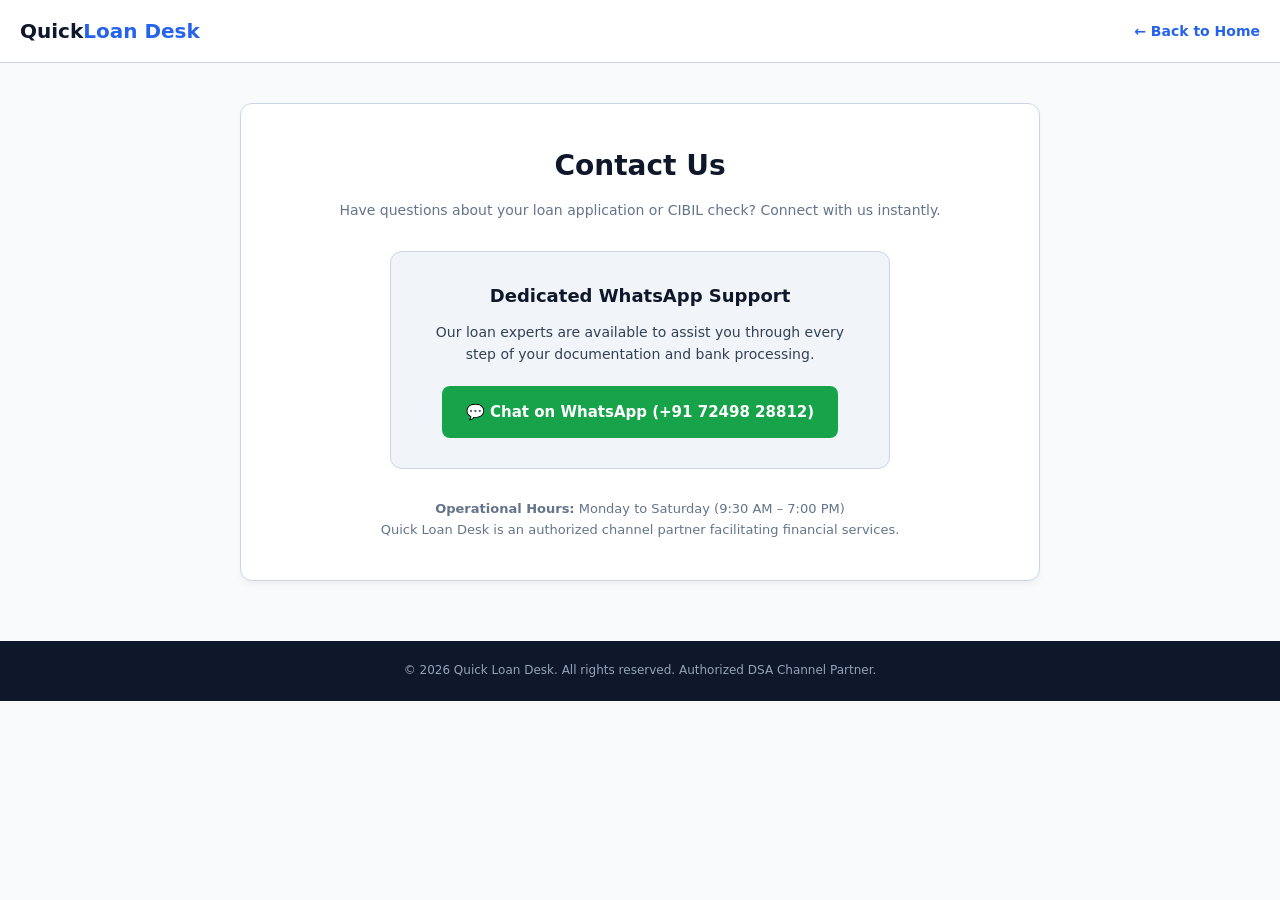
==== contact.html @ 88055b16 "Add contact.html with support information" ====
<!DOCTYPE html>
<html lang="en">
<head>
    <meta charset="UTF-8">
    <meta name="viewport" content="width=device-width, initial-scale=1.0">
    <title>Contact Us | Quick Loan Desk</title>
    <style>
        :root {
            --primary: #0f172a;
            --accent: #2563eb;
            --success: #16a34a;
            --bg-light: #f8fafc;
            --text-main: #334155;
            --text-muted: #64748b;
            --border: #cbd5e1;
        }
        * { box-sizing: border-box; margin: 0; padding: 0; font-family: 'Inter', system-ui, sans-serif; }
        body { background-color: var(--bg-light); color: var(--text-main); line-height: 1.6; }
        
        header { background: #ffffff; border-bottom: 1px solid var(--border); padding: 15px 20px; display: flex; justify-content: space-between; align-items: center; }
        .logo { font-size: 20px; font-weight: 800; color: var(--primary); text-decoration: none; }
        .logo span { color: var(--accent); }
        .back-home { font-size: 14px; color: var(--accent); text-decoration: none; font-weight: 600; }
        .back-home:hover { text-decoration: underline; }

        .container { max-width: 800px; margin: 40px auto; background: #ffffff; padding: 40px; border-radius: 12px; box-shadow: 0 4px 6px -1px rgba(0,0,0,0.05); border: 1px solid var(--border); text-align: center; }
        h1 { font-size: 28px; color: var(--primary); margin-bottom: 10px; font-weight: 800; }
        p.subtitle { font-size: 14px; color: var(--text-muted); margin-bottom: 30px; }
        
        .contact-box { background: #f1f5f9; padding: 30px; border-radius: 12px; margin-bottom: 30px; border: 1px solid var(--border); display: inline-block; width: 100%; max-width: 500px; }
        .contact-box h3 { font-size: 18px; color: var(--primary); margin-bottom: 10px; }
        .contact-box p { font-size: 14px; color: var(--text-main); margin-bottom: 20px; }
        
        .whatsapp-btn { background: var(--success); color: #fff; padding: 14px 24px; border-radius: 8px; font-size: 15px; font-weight: 700; text-decoration: none; display: inline-flex; align-items: center; gap: 8px; transition: background 0.3s; }
        .whatsapp-btn:hover { background: #15803d; }

        footer { background: #0f172a; color: #94a3b8; text-align: center; padding: 20px; margin-top: 60px; font-size: 12px; }
    </style>
</head>
<body>

    <header>
        <a href="index.html" class="logo">Quick<span>Loan Desk</span></a>
        <a href="index.html" class="back-home">&larr; Back to Home</a>
    </header>

    <div class="container">
        <h1>Contact Us</h1>
        <p class="subtitle">Have questions about your loan application or CIBIL check? Connect with us instantly.</p>

        <div class="contact-box">
            <h3>Dedicated WhatsApp Support</h3>
            <p>Our loan experts are available to assist you through every step of your documentation and bank processing.</p>
            <a href="https://wa.me/917249828812?text=Hi%20Quick%20Loan%20Desk,%20I%20need%20help%20with%20a%20loan%20application." target="_blank" class="whatsapp-btn">
                💬 Chat on WhatsApp (+91 72498 28812)
            </a>
        </div>

        <p style="font-size: 13px; color: var(--text-muted);">
            <strong>Operational Hours:</strong> Monday to Saturday (9:30 AM – 7:00 PM)<br>
            Quick Loan Desk is an authorized channel partner facilitating financial services.
        </p>
    </div>

    <footer>
        <p>&copy; 2026 Quick Loan Desk. All rights reserved. Authorized DSA Channel Partner.</p>
    </footer>

</body>
</html>
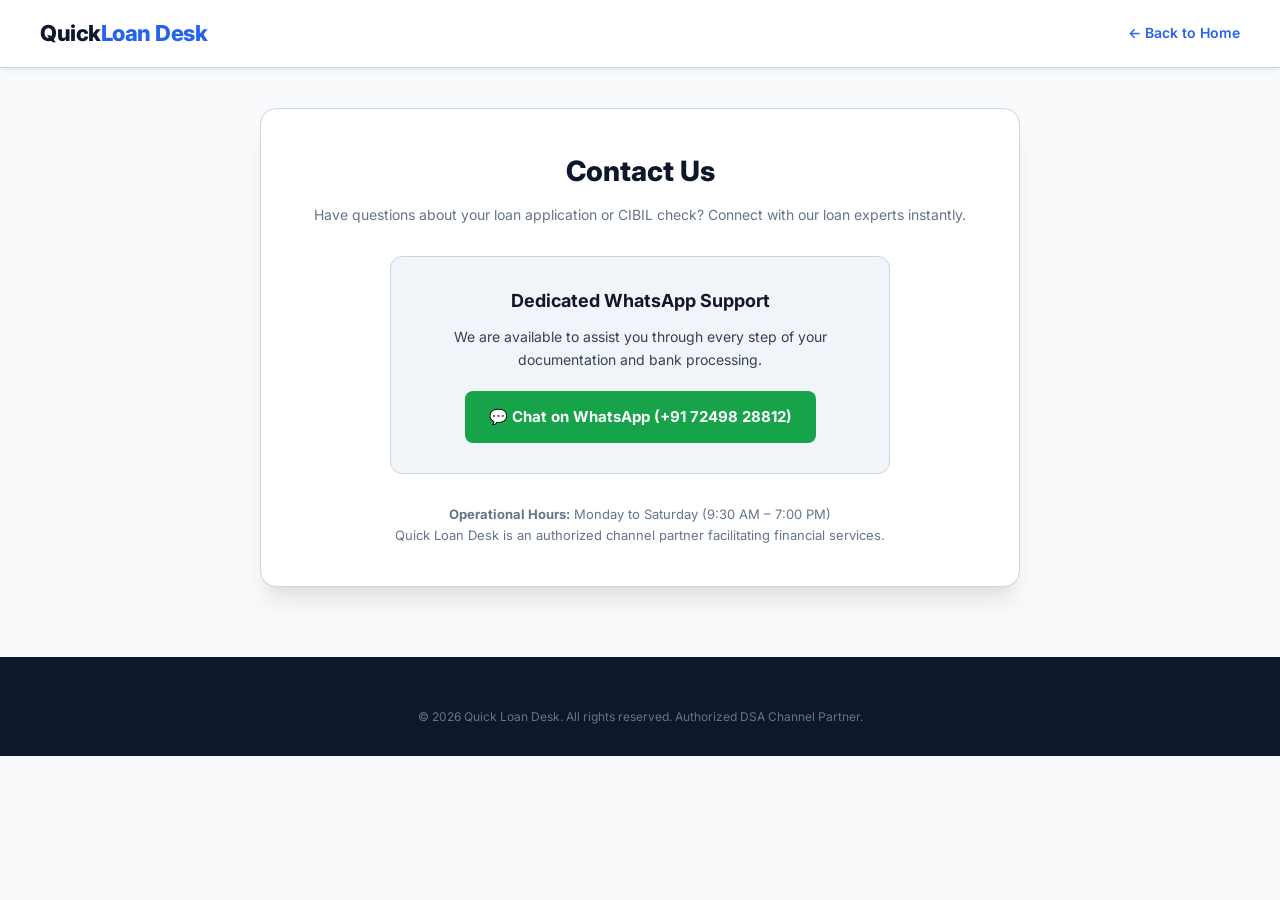
==== commit 2b9b2922: "Update contact.html" ====
--- a/contact.html
+++ b/contact.html
@@ -4,66 +4,50 @@
     <meta charset="UTF-8">
     <meta name="viewport" content="width=device-width, initial-scale=1.0">
     <title>Contact Us | Quick Loan Desk</title>
-    <style>
-        :root {
-            --primary: #0f172a;
-            --accent: #2563eb;
-            --success: #16a34a;
-            --bg-light: #f8fafc;
-            --text-main: #334155;
-            --text-muted: #64748b;
-            --border: #cbd5e1;
-        }
-        * { box-sizing: border-box; margin: 0; padding: 0; font-family: 'Inter', system-ui, sans-serif; }
-        body { background-color: var(--bg-light); color: var(--text-main); line-height: 1.6; }
-        
-        header { background: #ffffff; border-bottom: 1px solid var(--border); padding: 15px 20px; display: flex; justify-content: space-between; align-items: center; }
-        .logo { font-size: 20px; font-weight: 800; color: var(--primary); text-decoration: none; }
-        .logo span { color: var(--accent); }
-        .back-home { font-size: 14px; color: var(--accent); text-decoration: none; font-weight: 600; }
-        .back-home:hover { text-decoration: underline; }
-
-        .container { max-width: 800px; margin: 40px auto; background: #ffffff; padding: 40px; border-radius: 12px; box-shadow: 0 4px 6px -1px rgba(0,0,0,0.05); border: 1px solid var(--border); text-align: center; }
-        h1 { font-size: 28px; color: var(--primary); margin-bottom: 10px; font-weight: 800; }
-        p.subtitle { font-size: 14px; color: var(--text-muted); margin-bottom: 30px; }
-        
-        .contact-box { background: #f1f5f9; padding: 30px; border-radius: 12px; margin-bottom: 30px; border: 1px solid var(--border); display: inline-block; width: 100%; max-width: 500px; }
-        .contact-box h3 { font-size: 18px; color: var(--primary); margin-bottom: 10px; }
-        .contact-box p { font-size: 14px; color: var(--text-main); margin-bottom: 20px; }
-        
-        .whatsapp-btn { background: var(--success); color: #fff; padding: 14px 24px; border-radius: 8px; font-size: 15px; font-weight: 700; text-decoration: none; display: inline-flex; align-items: center; gap: 8px; transition: background 0.3s; }
-        .whatsapp-btn:hover { background: #15803d; }
-
-        footer { background: #0f172a; color: #94a3b8; text-align: center; padding: 20px; margin-top: 60px; font-size: 12px; }
-    </style>
+    <!-- Modular CSS Link -->
+    <link rel="stylesheet" href="css/style.css">
+    <link rel="preconnect" href="https://fonts.googleapis.com">
+    <link rel="preconnect" href="https://fonts.gstatic.com" crossorigin>
+    <link href="https://fonts.googleapis.com/css2?family=Inter:wght@400;500;600;700;800&display=swap" rel="stylesheet">
 </head>
 <body>
 
-    <header>
-        <a href="index.html" class="logo">Quick<span>Loan Desk</span></a>
-        <a href="index.html" class="back-home">&larr; Back to Home</a>
+    <!-- Header Navigation -->
+    <header class="site-header">
+        <div class="header-container">
+            <a href="index.html" class="logo">Quick<span>Loan Desk</span></a>
+            <a href="index.html" style="font-size: 14px; color: var(--accent-blue); text-decoration: none; font-weight: 600;">&larr; Back to Home</a>
+        </div>
     </header>
 
-    <div class="container">
-        <h1>Contact Us</h1>
-        <p class="subtitle">Have questions about your loan application or CIBIL check? Connect with us instantly.</p>
+    <!-- Contact Content Container -->
+    <main class="main-wrapper" style="display: block; max-width: 800px; margin: 40px auto; text-align: center;">
+        <div class="form-card" style="padding: 40px;">
+            <h1 style="font-size: 28px; color: var(--primary-dark); margin-bottom: 10px; font-weight: 800;">Contact Us</h1>
+            <p style="font-size: 14px; color: var(--text-muted); margin-bottom: 30px;">Have questions about your loan application or CIBIL check? Connect with our loan experts instantly.</p>
 
-        <div class="contact-box">
-            <h3>Dedicated WhatsApp Support</h3>
-            <p>Our loan experts are available to assist you through every step of your documentation and bank processing.</p>
-            <a href="https://wa.me/917249828812?text=Hi%20Quick%20Loan%20Desk,%20I%20need%20help%20with%20a%20loan%20application." target="_blank" class="whatsapp-btn">
-                💬 Chat on WhatsApp (+91 72498 28812)
-            </a>
+            <div style="background: #f1f5f9; padding: 30px; border-radius: 12px; margin-bottom: 30px; border: 1px solid var(--border-color); display: inline-block; width: 100%; max-width: 500px;">
+                <h3 style="font-size: 18px; color: var(--primary-dark); margin-bottom: 10px; font-weight: 700;">Dedicated WhatsApp Support</h3>
+                <p style="font-size: 14px; color: var(--text-main); margin-bottom: 20px;">We are available to assist you through every step of your documentation and bank processing.</p>
+                <a href="https://wa.me/917249828812?text=Hi%20Quick%20Loan%20Desk,%20I%20need%20help%20with%20a%20loan%20application." target="_blank" style="background: var(--success-green); color: #fff; padding: 14px 24px; border-radius: 8px; font-size: 15px; font-weight: 700; text-decoration: none; display: inline-flex; align-items: center; gap: 8px; transition: background 0.3s;">
+                    💬 Chat on WhatsApp (+91 72498 28812)
+                </a>
+            </div>
+
+            <p style="font-size: 13px; color: var(--text-muted); line-height: 1.6;">
+                <strong>Operational Hours:</strong> Monday to Saturday (9:30 AM – 7:00 PM)<br>
+                Quick Loan Desk is an authorized channel partner facilitating financial services.
+            </p>
         </div>
+    </main>
 
-        <p style="font-size: 13px; color: var(--text-muted);">
-            <strong>Operational Hours:</strong> Monday to Saturday (9:30 AM – 7:00 PM)<br>
-            Quick Loan Desk is an authorized channel partner facilitating financial services.
-        </p>
-    </div>
-
-    <footer>
-        <p>&copy; 2026 Quick Loan Desk. All rights reserved. Authorized DSA Channel Partner.</p>
+    <!-- Corporate Footer -->
+    <footer class="site-footer">
+        <div class="footer-container">
+            <div class="footer-bottom" style="border: none; padding: 0; justify-content: center;">
+                <p>&copy; 2026 Quick Loan Desk. All rights reserved. Authorized DSA Channel Partner.</p>
+            </div>
+        </div>
     </footer>
 
 </body>
--- a/css/style.css
+++ b/css/style.css
@@ -0,0 +1,503 @@
+/* ================================================================= */
+/* QUICK LOAN DESK - HIGH-END FINTECH STYLING SHEET                  */
+/* ================================================================= */
+
+:root {
+    --primary-dark: #0f172a;      /* Deep Trust Navy */
+    --accent-blue: #2563eb;       /* Vibrant Conversion Blue */
+    --accent-hover: #1d4ed8;      /* Darker Blue on Hover */
+    --success-green: #16a34a;     /* Success / Trust Indicator */
+    --bg-light: #f8fafc;          /* Clean Corporate Off-White */
+    --card-bg: #ffffff;           /* Pure White for Cards */
+    --text-main: #334155;         /* Dark Slate for Readable Text */
+    --text-muted: #64748b;        /* Muted Gray for Subtext */
+    --border-color: #cbd5e1;      /* Crisp Border Line */
+    --shadow-sm: 0 4px 6px -1px rgba(0, 0, 0, 0.05), 0 2px 4px -1px rgba(0, 0, 0, 0.03);
+    --shadow-lg: 0 20px 25px -5px rgba(0, 0, 0, 0.08), 0 10px 10px -5px rgba(0, 0, 0, 0.04);
+}
+
+* {
+    box-sizing: border-box;
+    margin: 0;
+    padding: 0;
+    font-family: 'Inter', system-ui, -apple-system, sans-serif;
+}
+
+body {
+    background-color: var(--bg-light);
+    color: var(--text-main);
+    line-height: 1.6;
+    -webkit-font-smoothing: antialiased;
+}
+
+/* ================================================================= */
+/* HEADER & NAVIGATION                                               */
+/* ================================================================= */
+.site-header {
+    background: var(--card-bg);
+    border-bottom: 1px solid var(--border-color);
+    padding: 16px 24px;
+    position: sticky;
+    top: 0;
+    z-index: 1000;
+    box-shadow: var(--shadow-sm);
+}
+
+.header-container {
+    max-width: 1200px;
+    margin: 0 auto;
+    display: flex;
+    justify-content: space-between;
+    align-items: center;
+}
+
+.logo {
+    font-size: 22px;
+    font-weight: 800;
+    color: var(--primary-dark);
+    text-decoration: none;
+    letter-spacing: -0.5px;
+}
+
+.logo span {
+    color: var(--accent-blue);
+}
+
+.helpline-badge {
+    font-size: 13px;
+    color: var(--text-muted);
+    font-weight: 600;
+    display: flex;
+    align-items: center;
+    gap: 10px;
+}
+
+.helpline-badge .divider {
+    color: var(--border-color);
+}
+
+@media (max-width: 768px) {
+    .helpline-badge {
+        display: none; /* Hide extra badge on small mobile screens for clean look */
+    }
+}
+
+/* ================================================================= */
+/* MAIN HERO & GRID LAYOUT                                           */
+/* ================================================================= */
+.main-wrapper {
+    max-width: 1200px;
+    margin: 40px auto;
+    padding: 0 20px;
+    display: grid;
+    grid-template-columns: 1.2fr 1fr;
+    gap: 50px;
+    align-items: flex-start;
+}
+
+@media (max-width: 968px) {
+    .main-wrapper {
+        grid-template-columns: 1fr;
+        margin: 20px auto;
+        gap: 30px;
+    }
+}
+
+/* ================================================================= */
+/* HERO SECTION & DYNAMIC BANNER                                     */
+/* ================================================================= */
+.hero-section {
+    display: flex;
+    flex-direction: column;
+    gap: 24px;
+}
+
+.banner-box {
+    width: 100%;
+    height: 190px;
+    background: linear-gradient(135deg, var(--primary-dark), #1e293b);
+    border-radius: 14px;
+    display: flex;
+    flex-direction: column;
+    justify-content: center;
+    align-items: center;
+    color: #fff;
+    text-align: center;
+    padding: 20px;
+    box-shadow: var(--shadow-lg);
+    border: 1px solid rgba(255, 255, 255, 0.1);
+    overflow: hidden;
+    position: relative;
+}
+
+.banner-fallback h3 {
+    font-size: 18px;
+    font-weight: 700;
+    color: #60a5fa;
+    margin-bottom: 6px;
+}
+
+.banner-fallback p {
+    font-size: 13px;
+    color: #94a3b8;
+    max-width: 400px;
+}
+
+.banner-box img {
+    width: 100%;
+    height: 100%;
+    object-fit: cover;
+    border-radius: 12px;
+}
+
+.hero-content h1 {
+    font-size: 36px;
+    font-weight: 800;
+    color: var(--primary-dark);
+    line-height: 1.2;
+    letter-spacing: -0.5px;
+}
+
+.hero-content h1 span {
+    color: var(--accent-blue);
+}
+
+.hero-content > p {
+    font-size: 15px;
+    color: var(--text-muted);
+    line-height: 1.6;
+}
+
+@media (max-width: 768px) {
+    .hero-content h1 {
+        font-size: 26px;
+    }
+}
+
+/* ================================================================= */
+/* FEATURES GRID CARDS                                               */
+/* ================================================================= */
+.features-grid {
+    display: grid;
+    grid-template-columns: 1fr 1fr;
+    gap: 16px;
+    margin-top: 10px;
+}
+
+@media (max-width: 480px) {
+    .features-grid {
+        grid-template-columns: 1fr;
+    }
+}
+
+.feature-card {
+    background: var(--card-bg);
+    border: 1px solid var(--border-color);
+    padding: 16px;
+    border-radius: 10px;
+    display: flex;
+    align-items: flex-start;
+    gap: 12px;
+    box-shadow: var(--shadow-sm);
+    transition: transform 0.2s ease;
+}
+
+.feature-card:hover {
+    transform: translateY(-2px);
+}
+
+.feature-card .icon {
+    font-size: 22px;
+    background: #eff6ff;
+    padding: 8px;
+    border-radius: 8px;
+}
+
+.feature-card h4 {
+    font-size: 14px;
+    font-weight: 700;
+    color: var(--primary-dark);
+    margin-bottom: 2px;
+}
+
+.feature-card p {
+    font-size: 12px;
+    color: var(--text-muted);
+}
+
+.trust-strip {
+    display: flex;
+    align-items: center;
+    gap: 10px;
+    font-size: 13px;
+    font-weight: 600;
+    color: var(--text-muted);
+    margin-top: 10px;
+}
+
+.trust-strip .dot {
+    color: var(--accent-blue);
+}
+
+/* ================================================================= */
+/* LEAD FORM CARD STYLING                                            */
+/* ================================================================= */
+.form-container {
+    width: 100%;
+}
+
+.form-card {
+    background: var(--card-bg);
+    padding: 36px;
+    border-radius: 16px;
+    box-shadow: var(--shadow-lg);
+    border: 1px solid var(--border-color);
+}
+
+@media (max-width: 480px) {
+    .form-card {
+        padding: 20px;
+    }
+}
+
+.form-header {
+    margin-bottom: 24px;
+}
+
+.form-header h2 {
+    font-size: 22px;
+    font-weight: 800;
+    color: var(--primary-dark);
+    margin-bottom: 6px;
+}
+
+.form-header p {
+    font-size: 13px;
+    color: var(--text-muted);
+}
+
+.input-group {
+    margin-bottom: 18px;
+}
+
+.input-group label {
+    display: block;
+    font-size: 12px;
+    font-weight: 700;
+    color: var(--primary-dark);
+    margin-bottom: 6px;
+    text-transform: uppercase;
+    letter-spacing: 0.5px;
+}
+
+.input-group input,
+.input-group select {
+    width: 100%;
+    padding: 13px 16px;
+    border: 1px solid var(--border-color);
+    border-radius: 8px;
+    font-size: 14px;
+    color: var(--text-main);
+    background: #fff;
+    transition: all 0.3s ease;
+}
+
+.input-group input:focus,
+.input-group select:focus {
+    border-color: var(--accent-blue);
+    outline: none;
+    box-shadow: 0 0 0 3px rgba(37, 99, 235, 0.12);
+}
+
+/* Consent Checkbox */
+.consent-group {
+    display: flex;
+    align-items: flex-start;
+    gap: 10px;
+    margin: 20px 0;
+}
+
+.consent-group input[type="checkbox"] {
+    width: 18px;
+    height: 18px;
+    margin-top: 2px;
+    accent-color: var(--accent-blue);
+    cursor: pointer;
+}
+
+.consent-group label {
+    font-size: 11.5px;
+    color: var(--text-muted);
+    line-height: 1.5;
+    font-weight: normal;
+    text-transform: none;
+}
+
+.consent-group label a {
+    color: var(--accent-blue);
+    text-decoration: underline;
+}
+
+/* Action Buttons */
+.cta-button-group {
+    display: flex;
+    flex-direction: column;
+    gap: 12px;
+}
+
+.btn {
+    width: 100%;
+    padding: 15px;
+    border: none;
+    border-radius: 8px;
+    font-size: 15px;
+    font-weight: 700;
+    cursor: pointer;
+    transition: all 0.25s ease;
+    display: flex;
+    justify-content: center;
+    align-items: center;
+    gap: 8px;
+}
+
+.btn-secondary {
+    background: var(--primary-dark);
+    color: #fff;
+}
+
+.btn-secondary:hover {
+    background: #1e293b;
+    box-shadow: var(--shadow-sm);
+}
+
+.btn-primary {
+    background: var(--accent-blue);
+    color: #fff;
+}
+
+.btn-primary:hover {
+    background: var(--accent-hover);
+    box-shadow: 0 4px 12px rgba(37, 99, 235, 0.25);
+}
+
+.btn:disabled {
+    opacity: 0.7;
+    cursor: not-allowed;
+}
+
+/* Alert Box Styling */
+.alert-box {
+    padding: 12px 16px;
+    border-radius: 8px;
+    font-size: 13px;
+    margin-bottom: 20px;
+    font-weight: 600;
+    text-align: center;
+    background: #fee2e2;
+    color: #b91c1c;
+    border: 1px solid #f87171;
+}
+
+/* ================================================================= */
+/* CORPORATE FOOTER STYLING                                          */
+/* ================================================================= */
+.site-footer {
+    background: var(--primary-dark);
+    color: #94a3b8;
+    padding: 50px 20px 30px;
+    margin-top: 70px;
+}
+
+.footer-container {
+    max-width: 1200px;
+    margin: 0 auto;
+}
+
+.footer-top {
+    display: flex;
+    justify-content: space-between;
+    align-items: flex-start;
+    gap: 40px;
+    padding-bottom: 30px;
+    border-bottom: 1px solid #1e293b;
+}
+
+@media (max-width: 768px) {
+    .footer-top {
+        flex-direction: column;
+        gap: 25px;
+    }
+}
+
+.footer-brand h3 {
+    font-size: 20px;
+    color: #fff;
+    font-weight: 800;
+    margin-bottom: 10px;
+}
+
+.footer-brand h3 span {
+    color: var(--accent-blue);
+}
+
+.footer-brand p {
+    font-size: 13px;
+    max-width: 450px;
+    line-height: 1.6;
+}
+
+.footer-links-col h4 {
+    font-size: 14px;
+    color: #fff;
+    margin-bottom: 12px;
+    text-transform: uppercase;
+    letter-spacing: 0.5px;
+}
+
+.footer-links-col ul {
+    list-style: none;
+    display: flex;
+    flex-direction: column;
+    gap: 8px;
+}
+
+.footer-links-col ul li a {
+    color: #94a3b8;
+    text-decoration: none;
+    font-size: 13px;
+    transition: color 0.2s;
+}
+
+.footer-links-col ul li a:hover {
+    color: #fff;
+    text-decoration: underline;
+}
+
+.footer-disclaimer {
+    margin: 30px 0;
+    font-size: 11.5px;
+    color: #64748b;
+    line-height: 1.6;
+    background: #090d16;
+    padding: 20px;
+    border-radius: 8px;
+    border-left: 3px solid var(--accent-blue);
+}
+
+.footer-bottom {
+    display: flex;
+    justify-content: space-between;
+    align-items: center;
+    font-size: 12px;
+    color: #64748b;
+    padding-top: 20px;
+    border-top: 1px solid #1e293b;
+}
+
+@media (max-width: 600px) {
+    .footer-bottom {
+        flex-direction: column;
+        gap: 10px;
+        text-align: center;
+    }
+}
